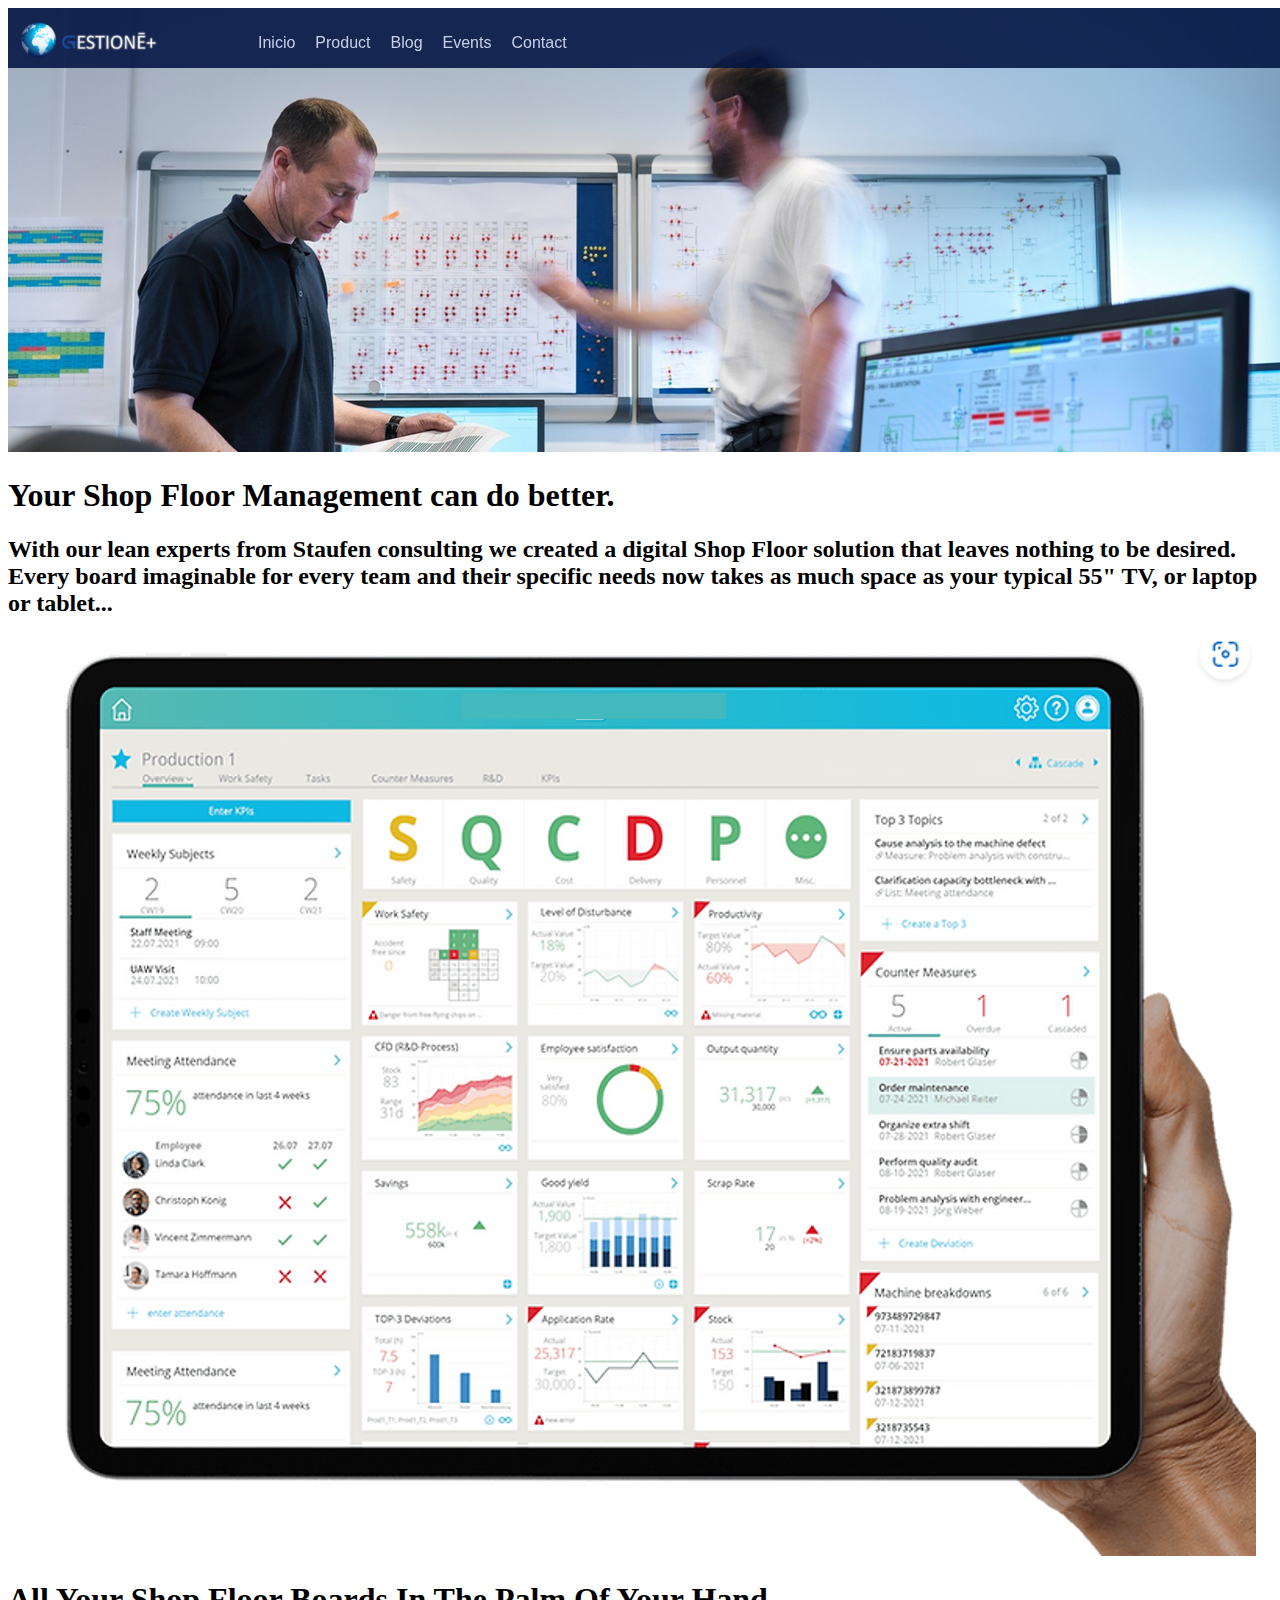
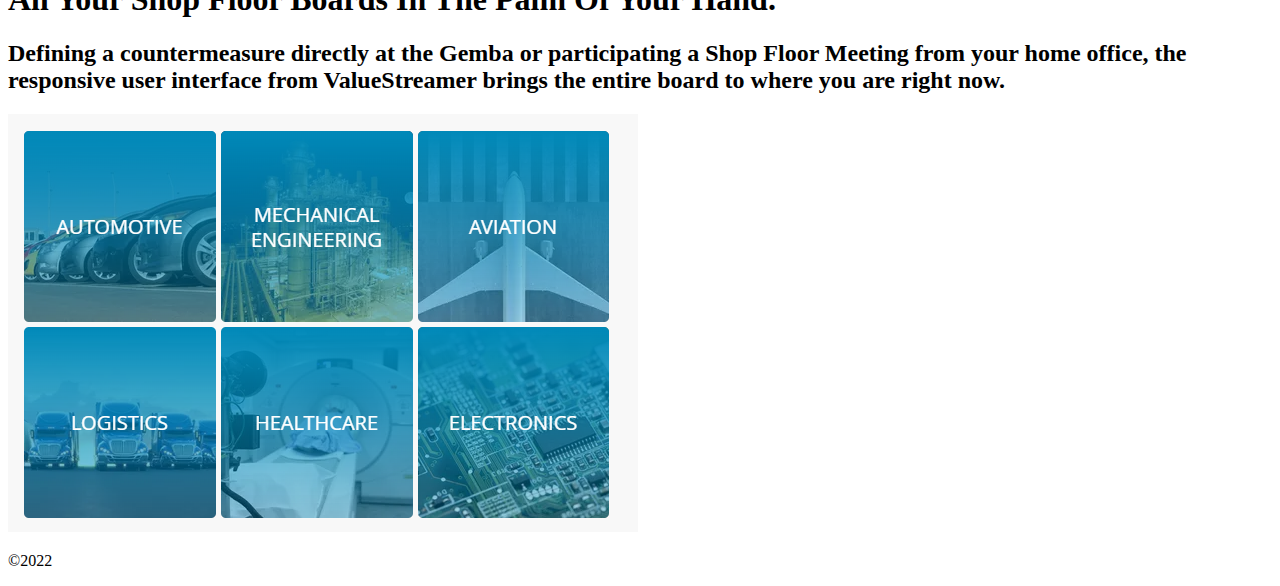
==== index.html @ b469bac5 "creamos repositorio" ====
<!DOCTYPE html>   <!-- declara el tipo de documento = html -->
<html lang="en">    <!-- tag global = html -->
<head>  <!-- cabeza del documentato perstaña -->
    <meta charset="UTF-8">
    <meta http-equiv="X-UA-Compatible" content="IE=edge">
    <meta name="viewport" content="width=device-width, initial-scale=1.0">
    <title>GestionĒ+ | Digital Shopfloor Management</title>
    <link rel="icon" href="img/Icon Logo.png"> <!-- icono reducido en pesataña-->
    <link rel="stylesheet" href="css/style.css"> <!-- conexion a css-->
</head>
<body> <!-- estructura en pantalla -->
    <header id="header">
        <div class="headerLogo">
            <Img><img src="img/Logo 1.png" alt="Logo"></Img>
        </div>
               <nav class="headerMenu">
            <ul>
            <li><a href="index.html">Inicio</a></li> <!-- links a otras páginas -->
            <li><a href="Product.html">Product</a></li>
            <li><a href="Blog.html">Blog</a></li>
            <li><a href="Events.html">Events</a></li>
            <li><a href="Contact.html">Contact</a></li>
             </ul>
        </nav>

    </header>

    <Main id="main"> 
        <div class="secImage" ><img src="img/Digital SFM 2.png"></div>
    </Main>

    <section id= "sec1">
        <h1 class="sec1Title"> Your Shop Floor Management can do better.</h1>
        <h2 class="sec1text"> With our lean experts from Staufen consulting we created a digital Shop Floor solution that leaves nothing to be desired. Every board imaginable for every team and their specific needs now takes as much space as your typical 55" TV, or laptop or tablet...</h2>
        <div class=" sec1Image"></div><img src="img/Digital SFM 3.png" alt="Image">

    </section>

    <section id= "sec2">
        <h1 class="sec2Title"> All Your Shop Floor Boards
            In The Palm Of Your Hand.</h1>
        <h2 class="sec2Text"> Defining a countermeasure directly at the Gemba or participating a Shop Floor Meeting from your home office, the responsive user interface from ValueStreamer brings the entire board to where you are right now.</h2>
        <div class="sec2Image"></div><img src="img/Digital SFM 4.png" alt="Image">

   <footer>

    <p>&copy;2022</p>
   </footer>
</body>
</html>
---- css/style.css ----
#header {
  background: rgba(1, 19, 66, 0.884);
  width: 100%;
  position: fixed;
  height: 60px;
  z-index: 100;

}
.headerLogo img { 
  padding: 10px;
  height: 50px;  
  position: fixed;
 display: block
}

.headerMenu { 
    padding-left: 200px;
}

.headerMenu ul {
  list-style: none;
  overflow: hidden; 
}

.headerMenu ul li {
  float: left;
  font-family: Arial, sans-serif;
  font-size: 16px;
}
.headerMenu  ul li a {
  display: block;
  padding: 10px;
  color: rgba(214, 220, 243, 0.925);
  text-decoration: none;
}
.headerMenu ul li:hover {
  background: #528c9e;
}


#main{
  height: fixed;
  width: 100%;
  position: center;
  z-index: 100;
}
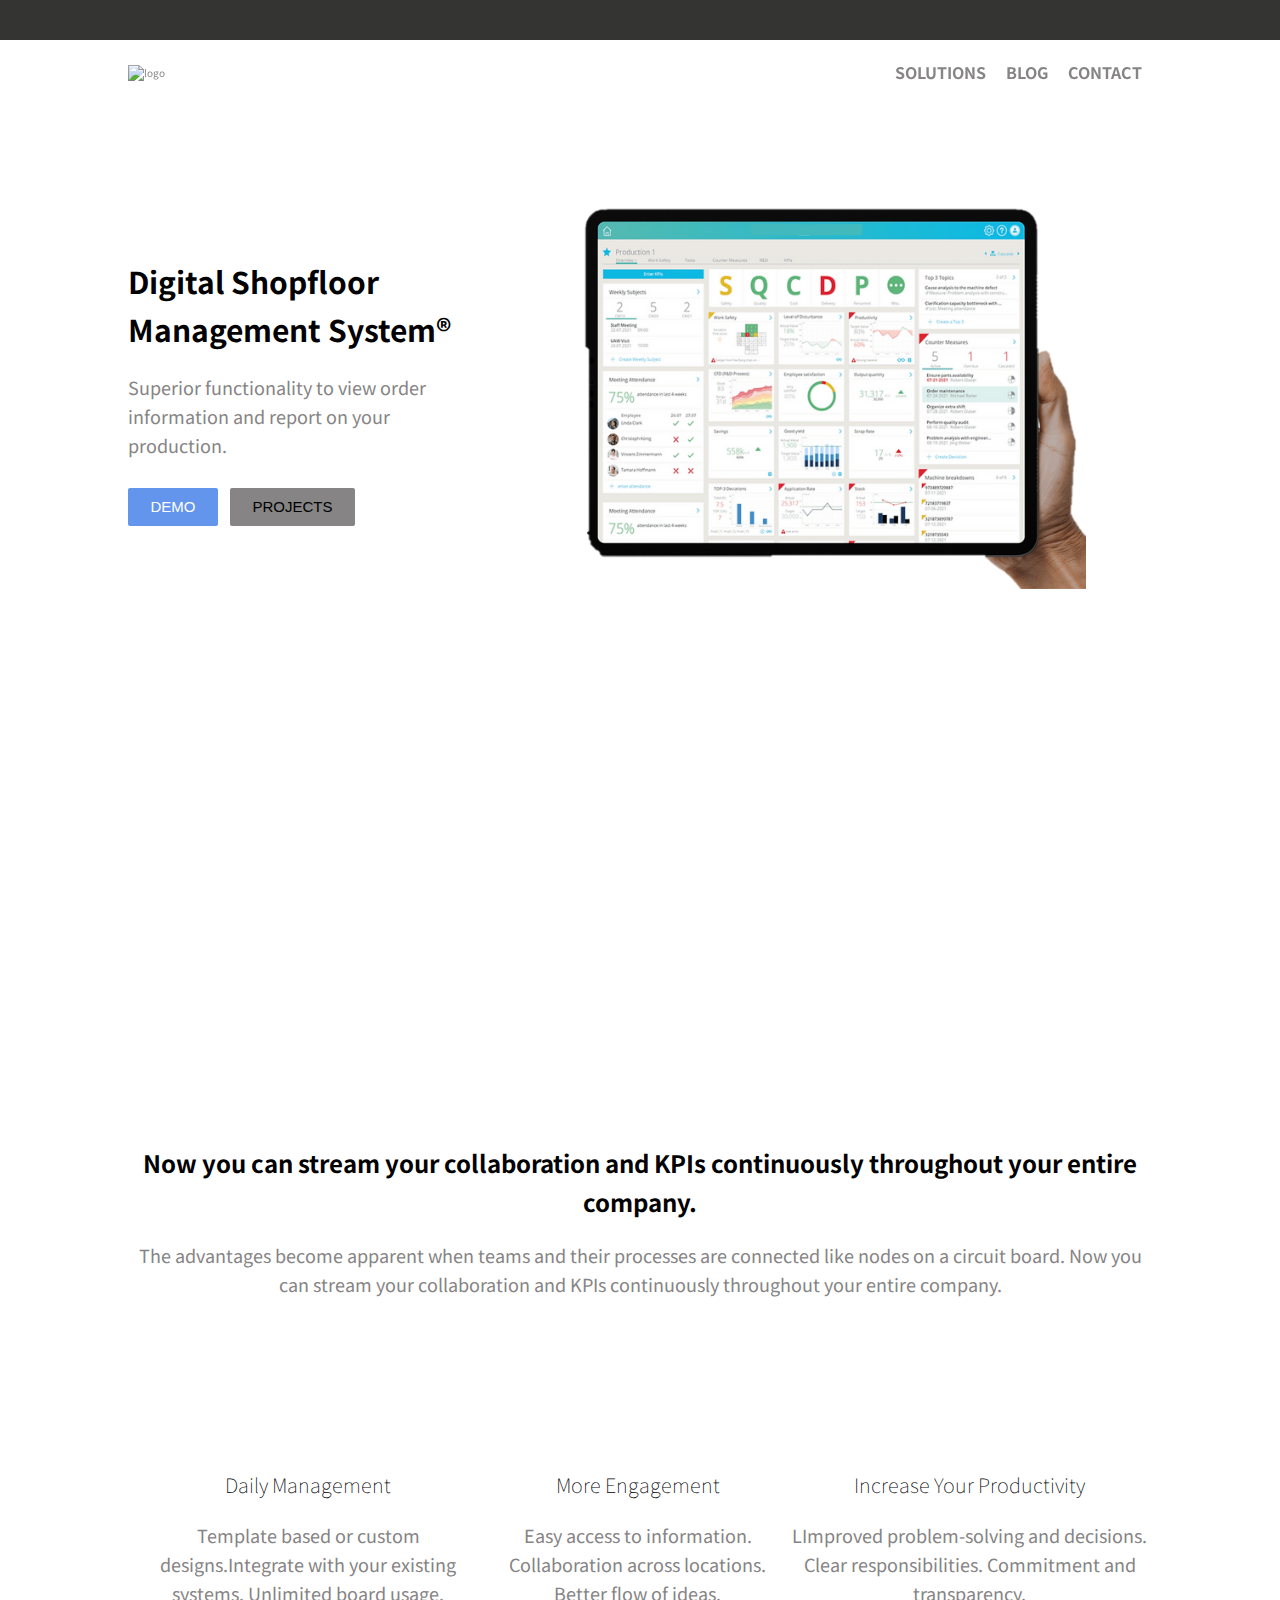
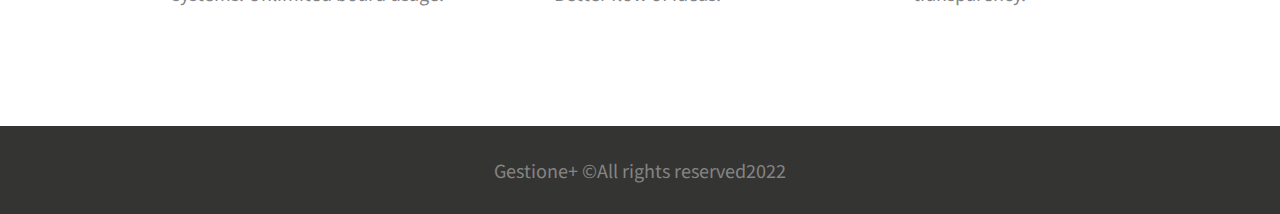
==== commit b355ebc6: "Merge pull request #1 from Jalbertolord/c042c84" ====
--- a/index.html
+++ b/index.html
@@ -1,50 +1,107 @@
-<!DOCTYPE html>   <!-- declara el tipo de documento = html -->
-<html lang="en">    <!-- tag global = html -->
-<head>  <!-- cabeza del documentato perstaña -->
+<!DOCTYPE html>
+<html lang="en">
+<head>
     <meta charset="UTF-8">
-    <meta http-equiv="X-UA-Compatible" content="IE=edge">
-    <meta name="viewport" content="width=device-width, initial-scale=1.0">
+    <meta name="desription" content="lean tools on site for logistics and prodution areas"> <!--Consigna SEO-->
+    <meta name="keywords" content="5whys, LEAN, GEMBA, SFM, LEADERSHIP, KAIZEN, CONTINUOS IMPROVEMENT"> <!--Consigna SEO-->
     <title>GestionĒ+ | Digital Shopfloor Management</title>
     <link rel="icon" href="img/Icon Logo.png"> <!-- icono reducido en pesataña-->
-    <link rel="stylesheet" href="css/style.css"> <!-- conexion a css-->
+    <link rel="stylesheet" href="scss/main.css">
+    <script src="https://kit.fontawesome.com/8a815a169a.js" crossorigin="anonymous"></script>
 </head>
-<body> <!-- estructura en pantalla -->
-    <header id="header">
-        <div class="headerLogo">
-            <Img><img src="img/Logo 1.png" alt="Logo"></Img>
-        </div>
-               <nav class="headerMenu">
+
+<body>
+    
+    <header id="menu">         
+        <nav>
+            <a href="index.html"><img src="img/logo.png" class="logo" alt="logo" width="200" height="50"></a>
             <ul>
-            <li><a href="index.html">Inicio</a></li> <!-- links a otras páginas -->
-            <li><a href="Product.html">Product</a></li>
-            <li><a href="Blog.html">Blog</a></li>
-            <li><a href="Events.html">Events</a></li>
-            <li><a href="Contact.html">Contact</a></li>
-             </ul>
-        </nav>
-
+                <li><a href="./pages/Solutions.html">SOLUTIONS</a></li>
+                <li><a href="/pages/blog.html">BLOG</a></li>
+                <li><a href="./pages/Contact.html">CONTACT</a></li>
+            </ul>
+        </nav>            
     </header>
 
-    <Main id="main"> 
-        <div class="secImage" ><img src="img/Digital SFM 2.png"></div>
-    </Main>
 
-    <section id= "sec1">
-        <h1 class="sec1Title"> Your Shop Floor Management can do better.</h1>
-        <h2 class="sec1text"> With our lean experts from Staufen consulting we created a digital Shop Floor solution that leaves nothing to be desired. Every board imaginable for every team and their specific needs now takes as much space as your typical 55" TV, or laptop or tablet...</h2>
-        <div class=" sec1Image"></div><img src="img/Digital SFM 3.png" alt="Image">
 
+    <section class="presentacion">
+        <div class="flex-item1">
+            <h1>Digital Shopfloor Management System® </h1>
+            <p>
+                Superior functionality to view order information and report on your production.
+            </p>
+            <div>
+                <button class="btn-principal" type ="submit">DEMO</button>
+                <button class="btn-secundario" type ="submit">PROJECTS</button>
+            </div>
+        </div>
+        <div class="flex-item2">
+            <img src="img/caratula2.png" alt="caratula" width="500" height="400">
+        </div>
     </section>
 
-    <section id= "sec2">
-        <h1 class="sec2Title"> All Your Shop Floor Boards
-            In The Palm Of Your Hand.</h1>
-        <h2 class="sec2Text"> Defining a countermeasure directly at the Gemba or participating a Shop Floor Meeting from your home office, the responsive user interface from ValueStreamer brings the entire board to where you are right now.</h2>
-        <div class="sec2Image"></div><img src="img/Digital SFM 4.png" alt="Image">
+    
+    
+    <video src="./vid/VideoMain.mp4" autoplay loop muted class="intro-video" ></video>
+  
+    
 
-   <footer>
+    <div class="wrapper">
+        <section class="servicios" >
+            <div class="titulo-servicios">
+                <h2>Now you can stream your collaboration and KPIs continuously throughout your entire company.</h2>
+                <p>
+                    The advantages become apparent when teams and their processes are connected like nodes on a circuit board. Now you can stream your collaboration and KPIs continuously throughout your entire company.
+            </div>
+            <div class="tipo-servicios">
+                <div>
+                    <i class='fas fa-tv fa-lg'></i>
+                    <h3>Daily Management</h3>
+                    <p>
+                        Template based or custom designs.Integrate with your existing systems. Unlimited board usage.
+                    
+                    </p>
+                </div>
+                <div>
+                    <i class="fas fa-laptop"></i>
+                    <h3>More Engagement</h3>
+                    <p>
+                        Easy access to information. 
+                        Collaboration across locations. 
+                        Better flow of ideas. 
+                    </p>
+                </div>
+                <div>
+                    <i class='fas fa-hand-holding-usd fa-lg'></i>
+                    <h3>Increase Your Productivity</h3>
+                    <p>
+                        LImproved problem-solving and decisions.
+                        Clear responsibilities. 
+                        Commitment and transparency.
+                    </p>
+                </div>
+            </div>
+        </section>
+    </div>
 
-    <p>&copy;2022</p>
-   </footer>
+    
+
+    <footer>
+        <p class="footer-content">
+            Gestione+ &copy;All rights reserved2022
+        </p>
+    </footer>
+    <script>
+       const menu = document.getElementById('menu');
+       window.onscroll = function(){
+           if(window.pageYOffset>10){
+               menu.style.backgroundColor='#fff';
+           }
+           else{
+               menu.style.backgroundColor='initial';
+           }
+       }
+    </script>
 </body>
 </html>--- a/scss/main.css
+++ b/scss/main.css
@@ -0,0 +1,522 @@
+@import url("https://fonts.googleapis.com/css2?family=Noto+Sans+JP&display=swap");
+html {
+  font-size: 62.5%;
+  box-sizing: border-box;
+}
+
+*, *::before, *::after {
+  box-sizing: inherit;
+}
+
+body {
+  margin: 0;
+  padding: 0;
+  line-height: 1.6;
+  font-family: "Noto Sans JP", sans-serif;
+  background: url("../img/fondo.png");
+}
+
+ul {
+  list-style-type: none;
+}
+
+a {
+  text-decoration: none;
+  display: inline-block;
+  color: rgb(134, 132, 132);
+}
+
+img {
+  width: 80%;
+  height: auto;
+}
+
+nav, .servicios, .presentacion, .footer-content {
+  width: 80%;
+  margin: auto;
+}
+
+.titulo-servicios, .presentacion {
+  margin-bottom: 10%;
+}
+
+p {
+  font-size: 1.8rem;
+  color: rgb(134, 132, 132);
+}
+
+h2 {
+  font-size: 2.4rem;
+}
+
+h3 {
+  font-size: 2rem;
+  font-weight: lighter;
+}
+
+.btn, .btn-secundario, .btn-principal {
+  border: none;
+  border-radius: 2px;
+  padding: 0.7em 1.5em;
+  cursor: pointer;
+  margin-right: 10px;
+  margin-bottom: 10px;
+  font-size: 1.5rem;
+  font-weight: 500;
+  transition: transform 100ms;
+}
+.btn:hover, .btn-secundario:hover, .btn-principal:hover {
+  transform: scale(1.1);
+}
+
+.btn-principal {
+  color: #fff;
+  background-color: #6495ED;
+}
+
+.btn-secundario {
+  background-color: rgb(134, 132, 132);
+}
+
+.ejemplo {
+  font-size: 55px;
+}
+
+.logo {
+  width: 100px;
+  height: 20px;
+}
+
+header {
+  position: fixed;
+  top: 0;
+  border-top: 40px solid rgb(52, 53, 51);
+  width: 100%;
+}
+
+.wrapper {
+  background-color: #fff;
+  padding-top: 200px;
+  padding-bottom: 100px;
+}
+
+nav {
+  display: flex;
+  justify-content: space-between;
+  align-items: center;
+  flex-wrap: nowrap;
+}
+nav ul {
+  display: flex;
+  padding: 0;
+}
+nav ul a {
+  padding: 10px;
+  font-size: 1.6rem;
+  font-weight: bold;
+}
+nav ul a:hover {
+  color: #6495ED;
+  transform: scale(1.1);
+}
+
+.presentacion {
+  padding-top: 200px;
+  padding-bottom: 50px;
+  display: flex;
+  justify-content: space-between;
+  align-items: center;
+  flex-wrap: nowrap;
+}
+.presentacion .flex-item2 {
+  text-align: center;
+}
+.presentacion h1 {
+  margin-top: 0;
+  padding-right: 20px;
+  font-size: 3rem;
+}
+.presentacion p {
+  padding-right: 20px;
+  padding-bottom: 10px;
+}
+
+.intro-video {
+  width: 100%;
+}
+
+.servicios div {
+  text-align: center;
+}
+.servicios .tipo-servicios {
+  display: flex;
+  justify-content: center;
+  align-items: center;
+  flex-wrap: nowrap;
+}
+.servicios .tipo-servicios i {
+  font-size: 30px;
+  color: #6495ED;
+}
+
+footer {
+  min-height: 80px;
+  background-color: rgb(52, 53, 51);
+  margin-top: 0;
+}
+footer .footer-content {
+  text-align: center;
+  padding-top: 30px;
+  padding-bottom: 30px;
+}
+
+.bodyTitle {
+  margin-top: 100px;
+  text-align: center;
+  color: #535151;
+}
+
+.content-contact {
+  margin-top: 5px;
+}
+
+.container {
+  max-width: 1170px;
+  margin-left: auto;
+  margin-right: auto;
+}
+
+ul {
+  list-style: none;
+  padding: 0;
+}
+
+.contact-wrapper > * {
+  padding: 1em;
+}
+
+.contact-form {
+  background: #f9f9fa;
+  color: rgb(46, 45, 45);
+}
+
+.contact-form form {
+  display: grid;
+  grid-template-columns: 1fr 1fr;
+}
+
+.contact-form form label {
+  display: block;
+}
+
+.contact-form form p {
+  margin: 0;
+  padding: 1em;
+}
+
+.contact-form form .block {
+  grid-column: 1/3;
+}
+
+.contact-form form button,
+.contact-form form input,
+.contact-form form textarea {
+  width: 100%;
+  padding: 0.7em;
+  border: none;
+  background: none;
+  outline: 0;
+  color: #fff;
+  border-bottom: 1px solid rgb(46, 48, 53);
+}
+
+.contact-form form button {
+  background: rgb(51, 51, 54);
+  border: 0;
+  text-transform: uppercase;
+  padding: 1em;
+}
+
+.contact-form form button:hover,
+.contact-form form button:focus {
+  background: rgb(48, 50, 56);
+  color: rgba(255, 255, 255, 0.534);
+  transition: background-color 1s ease-out;
+  outline: 0;
+}
+
+.contact-info {
+  background: rgb(218, 218, 218);
+}
+
+.contact-info h4, .contact-info ul, .contact-info p {
+  text-align: center;
+  margin: 0 0 1rem 0;
+  color: rgb(0, 0, 0);
+}
+
+.social {
+  border-top: 15px;
+  display: inline-flex;
+  margin: 0;
+  padding: 0;
+}
+
+i {
+  padding: 0px 10px;
+}
+
+.social i:nth-child(1) {
+  color: #4867AA;
+  cursor: pointer;
+  text-shadow: 0px 7px 10px rgba(0, 0, 0, 0.4);
+  transition: all ease-in-out 150ms;
+}
+
+.social i:nth-child(1):hover {
+  margin-top: -10px;
+  text-shadow: 0px 16px 10px rgba(0, 0, 0, 0.3);
+  transform: translate(0, -8);
+}
+
+.social i:nth-child(2) {
+  color: #1DA1F2;
+  cursor: pointer;
+  text-shadow: 0px 7px 10px rgba(0, 0, 0, 0.4);
+  transition: all ease-in-out 150ms;
+}
+
+.social i:nth-child(2):hover {
+  margin-top: -10px;
+  text-shadow: 0px 16px 10px rgba(0, 0, 0, 0.3);
+  transform: translate(0, -8);
+}
+
+.social i:nth-child(3) {
+  color: #444;
+  cursor: pointer;
+  text-shadow: 0px 7px 10px rgba(0, 0, 0, 0.5);
+  transition: all ease-in-out 150ms;
+}
+
+.social i:nth-child(3):hover {
+  margin-top: -10px;
+  text-shadow: 0px 14px 10px rgba(0, 0, 0, 0.4);
+  transform: translate(0, -5);
+}
+
+.social i:nth-child(4) {
+  color: #fffc00;
+  cursor: pointer;
+  text-shadow: 0px 7px 10px rgba(0, 0, 0, 0.4);
+  transition: all ease-in-out 150ms;
+}
+
+.social i:nth-child(4):hover {
+  margin-top: -10px;
+  text-shadow: 0px 16px 10px rgba(0, 0, 0, 0.3);
+  transform: translate(0, -8);
+}
+
+.container {
+  padding-top: 90px;
+  width: 95%;
+  max-width: 1080px;
+  margin: 1.6em auto;
+  display: grid;
+  gap: 1.6em;
+  /* grid-template-columns: repeat(4, 1fr) 3%; */
+  grid-template-columns: repeat(5, 1fr);
+}
+
+.container > .header, .container > .content, .container > .sidebar, .container > .footer, .container > div {
+  background: #fff;
+  padding: 20px;
+  border: 1px solid #000000;
+}
+
+.container > .header, .container > .footer {
+  grid-column: 1/-1;
+  background-color: #ffffff;
+  color: #ffffff;
+}
+
+.container > .content {
+  grid-column: span 3;
+  grid-row: span 4;
+}
+
+.content > .article {
+  background: #e0e6ec;
+  padding: 20px;
+  margin-top: 5px;
+  color: #1a1a1a;
+}
+
+.content .article h1,
+.content .article p {
+  padding: 10px;
+}
+
+.container > .sidebar {
+  grid-column: span 2;
+  grid-row: span 4;
+  background: #242b33;
+  color: #ffffff;
+  display: flex;
+  align-items: center;
+  justify-content: center;
+}
+
+.container .sidebar img {
+  display: block;
+  width: 100%;
+  margin-top: 5px;
+}
+
+.container > .related-post {
+  background: #2d3436;
+  color: #ffffff;
+  height: 180px;
+  display: flex;
+  align-items: center;
+  justify-content: center;
+  transition: all 0.5s ease;
+}
+
+.container > .related-post:hover {
+  cursor: pointer;
+  color: #000000;
+  background: #ffffff;
+}
+
+.blog .box-container {
+  display: -ms-grid;
+  display: grid;
+  -ms-grid-columns: minmax(30rem, 1fr) [auto-fit];
+  grid-template-columns: repeat(auto-fit, minmax(30rem, 1fr));
+  gap: 2rem;
+}
+
+.blog .box-container .boxshadow-blog:hover .image-blog img {
+  transform: scale(1.1);
+}
+
+.blog .box-container .box.shadow {
+  box-shadow: 0px 18px 39.1px 6.9px rgba(224, 241, 255, 0.34) !important;
+}
+
+.blog .box-container .box .image-blog {
+  height: 25rem;
+  overflow: hidden;
+  position: relative;
+}
+
+.blog .box-container .box .image-blog img {
+  height: 100%;
+  width: 100%;
+  -o-object-fit: cover;
+  object-fit: cover;
+}
+
+.blog .box-container .box .image-blog h3 {
+  background-color: #fff;
+  color: #444;
+  position: absolute;
+  top: 2rem;
+  left: 1rem;
+  padding: 0.5rem 1.5rem;
+  font-size: 1.5rem;
+  border-radius: 15px;
+}
+
+.blog .box-container .box .image-blog h3 i {
+  color: #0e0c0d;
+}
+
+.blog .box-container .box .content-blog {
+  padding: 2rem;
+  background-color: #fff;
+}
+
+.blog .box-container .box .content-blog h3 {
+  font-size: 2rem;
+}
+
+.blog .box-container .box .content-blog p {
+  font-size: 1.5rem;
+  padding: 1rem 0;
+  line-height: 2;
+  color: #777;
+}
+
+@media (min-width: 1400px) {
+  nav, .servicios, .footer-content, .presentacion {
+    width: 60%;
+    margin: auto;
+  }
+}
+@media (max-width: 768px) {
+  .presentacion, .tipo-servicios {
+    flex-direction: column;
+  }
+  .presentacion div {
+    text-align: center;
+    margin-bottom: 30px;
+  }
+  nav {
+    display: flex;
+    justify-content: center;
+    align-items: center;
+    flex-wrap: wrap;
+    padding-bottom: 20px;
+    padding-top: 20px;
+  }
+  nav ul {
+    padding-left: 0;
+  }
+  .header {
+    text-align: center;
+  }
+  .container .content {
+    grid-column: 1/-1;
+  }
+  .container .sidebar {
+    grid-column: 1/6;
+  }
+  .container .related-post {
+    grid-column: 1/-1;
+  }
+  .container {
+    padding-top: 120px;
+  }
+}
+@media (max-width: 420px) {
+  .presentacion div {
+    text-align: center;
+    margin-bottom: 30px;
+  }
+  .presentacion div h1, .presentacion div p {
+    padding: 0;
+  }
+  .bodyTitle {
+    display: inline-block;
+    margin-top: 200px;
+    margin-left: 20px;
+    text-align: center;
+  }
+}
+@media (min-width: 700px) {
+  .contact-wrapper {
+    display: grid;
+    grid-template-columns: 2fr 1fr;
+  }
+  .contact-wrapper > * {
+    padding: 2em;
+  }
+  .contact-info h4,
+.contact-info ul,
+.contact-info p {
+    text-align: left;
+  }
+}/*# sourceMappingURL=main.css.map */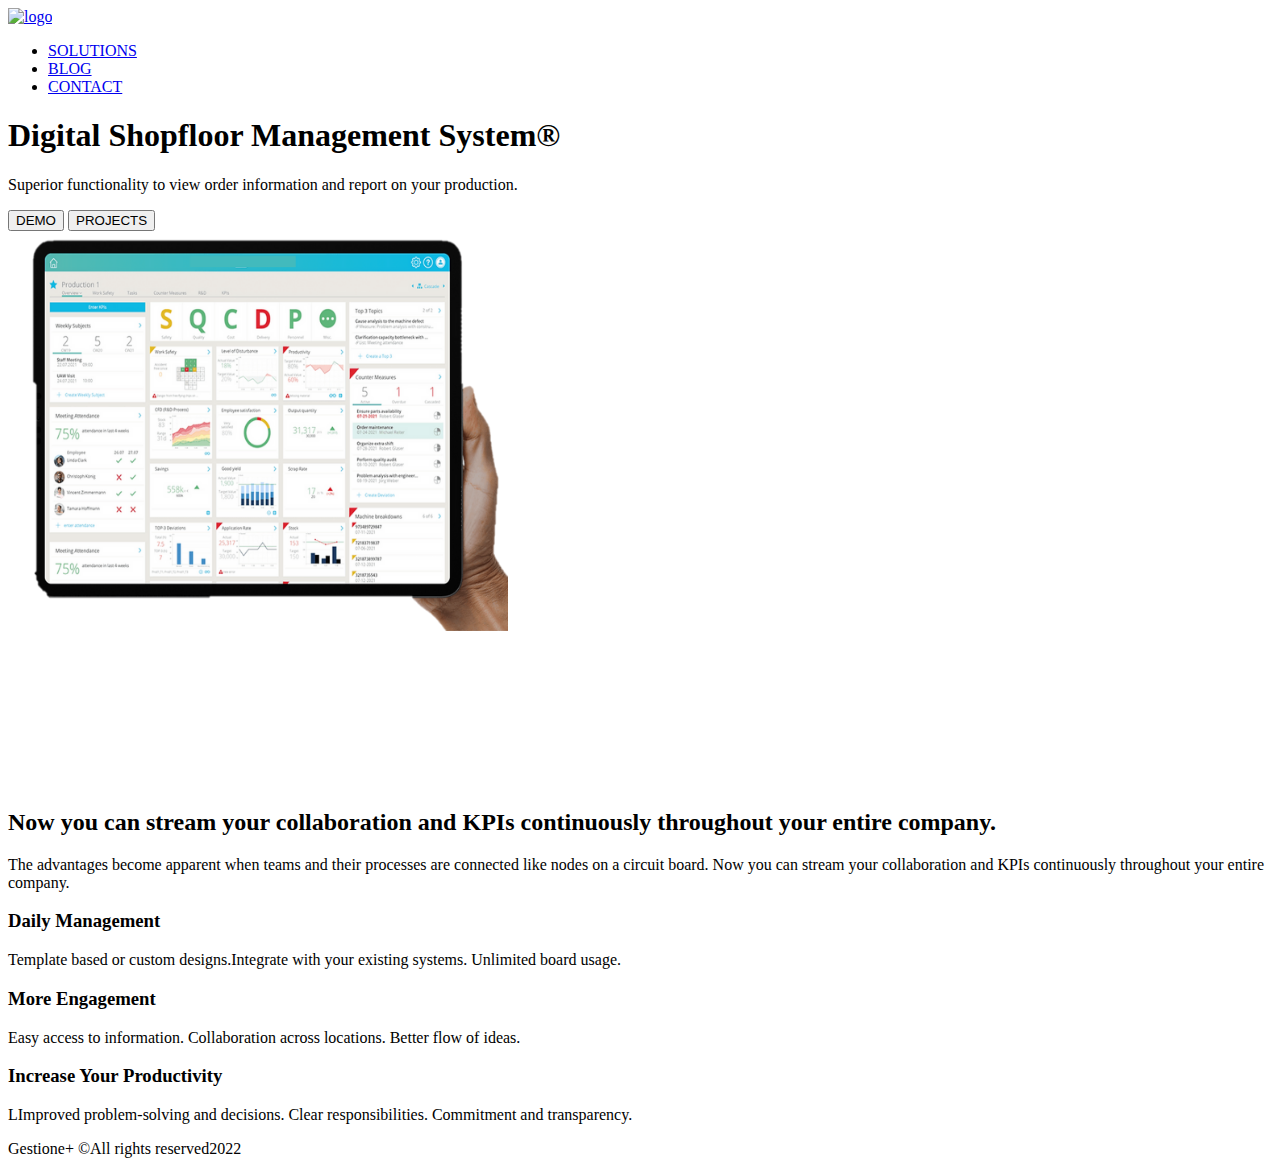
==== commit 4a7c791e: "Merge pull request #3 from Jalbertolord/main" ====
--- a/index.html
+++ b/index.html
@@ -5,8 +5,8 @@
     <meta name="desription" content="lean tools on site for logistics and prodution areas"> <!--Consigna SEO-->
     <meta name="keywords" content="5whys, LEAN, GEMBA, SFM, LEADERSHIP, KAIZEN, CONTINUOS IMPROVEMENT"> <!--Consigna SEO-->
     <title>GestionĒ+ | Digital Shopfloor Management</title>
-    <link rel="icon" href="img/Icon Logo.png"> <!-- icono reducido en pesataña-->
-    <link rel="stylesheet" href="scss/main.css">
+    <link rel="icon" href="/Img/Icon Logo.png"> <!-- icono reducido en pesataña-->
+    <link rel="stylesheet" href="css/main.css">
     <script src="https://kit.fontawesome.com/8a815a169a.js" crossorigin="anonymous"></script>
 </head>
 
